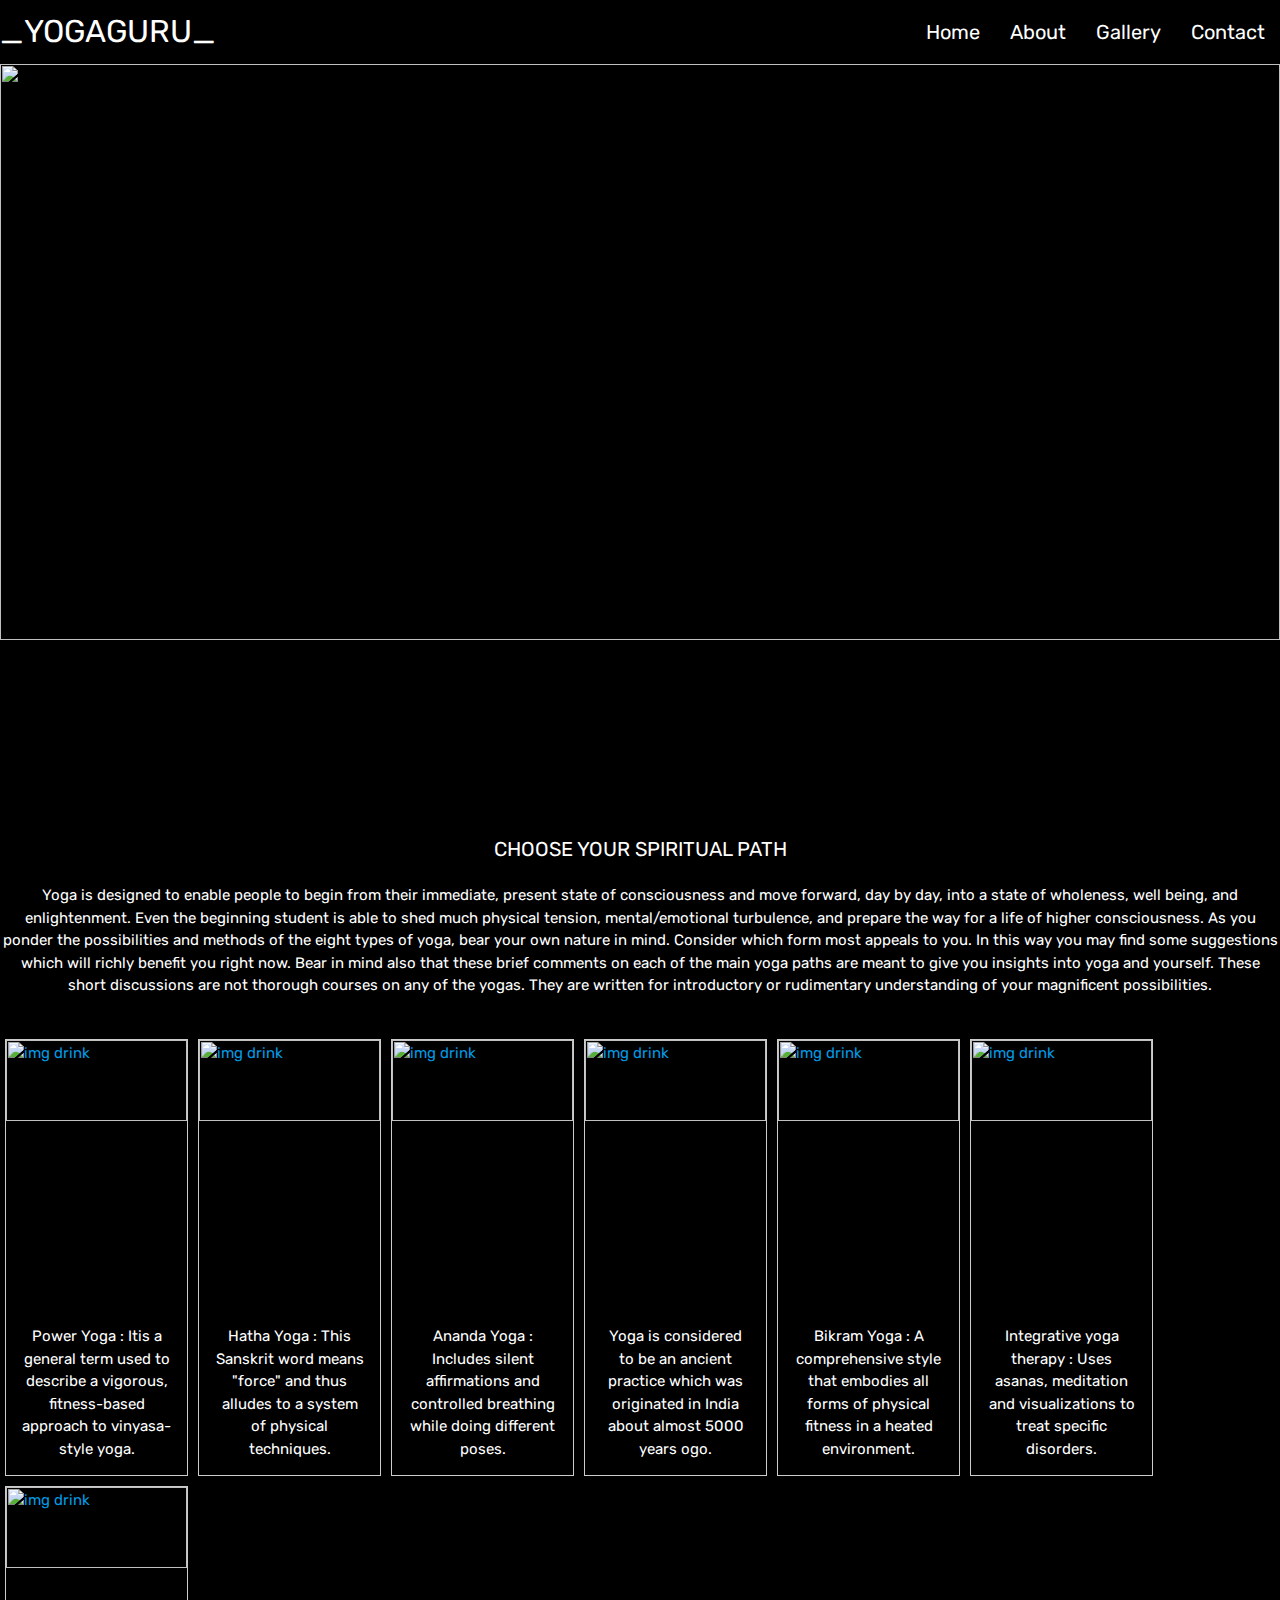
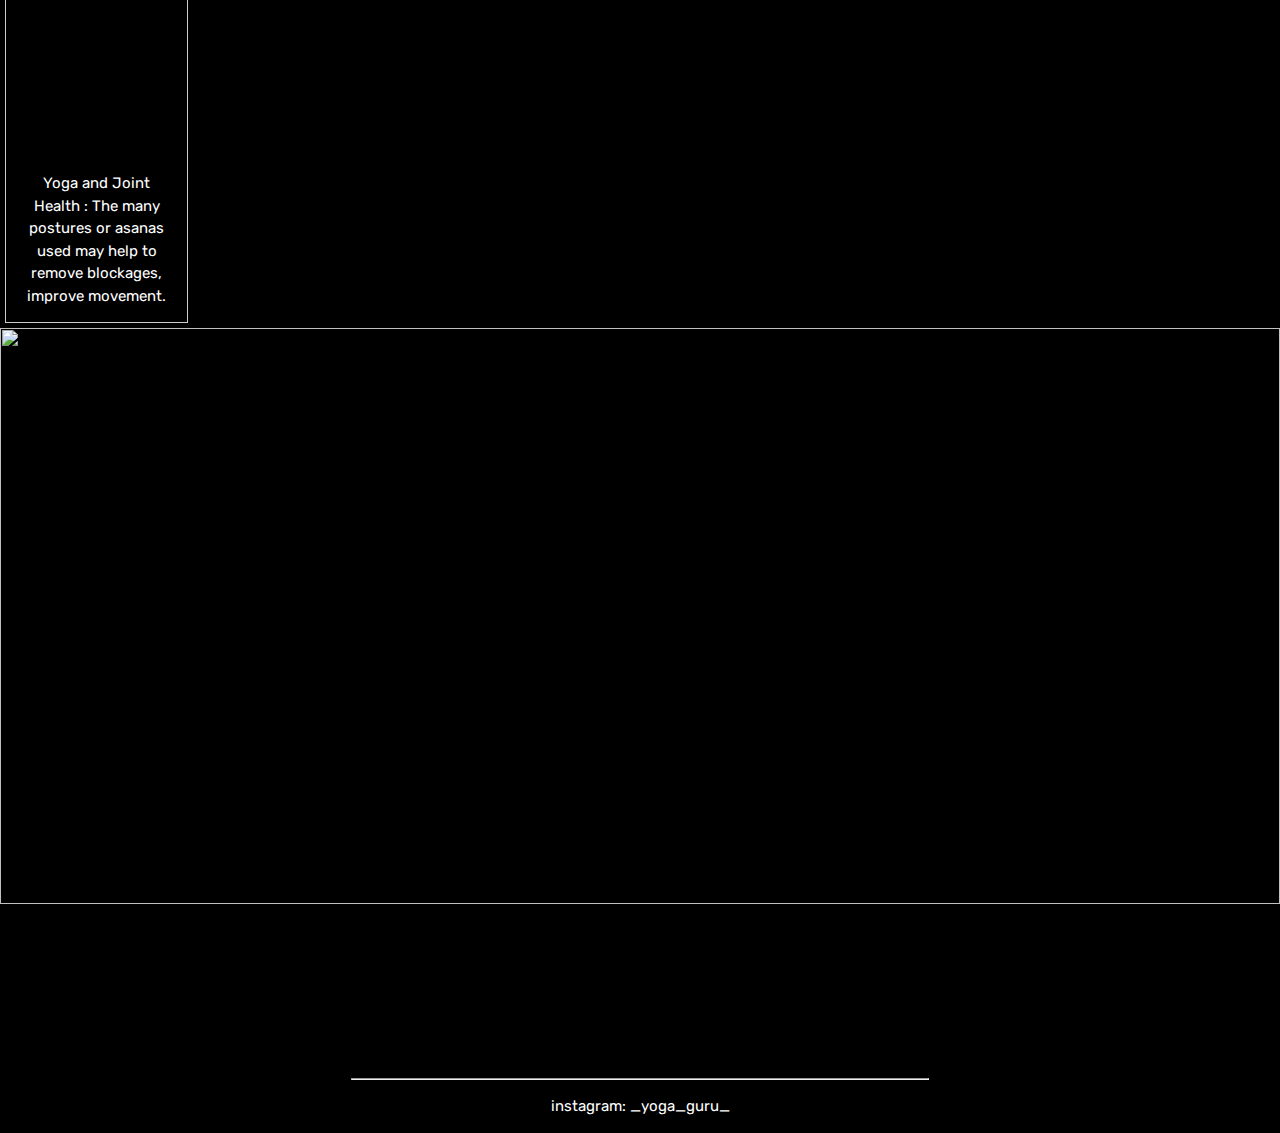
==== index.html @ 9f1b23d3 "Add files via upload" ====
<html lang="en">

<head>
    <meta charset="UTF-8">
    <meta name="viewport" content="width=device-width, initial-scale=1.0">
    <meta http-equiv="X-UA-Compatible" content="ie=edge">
    <link rel="stylesheet" href="https://cdnjs.cloudflare.com/ajax/libs/materialize/1.0.0/css/materialize.min.css">
    <!-- Compiled and minified JavaScript -->
    <script src="https://cdnjs.cloudflare.com/ajax/libs/materialize/1.0.0/js/materialize.min.js"></script>
    <link href="https://fonts.googleapis.com/icon?family=Material+Icons" rel="stylesheet">
    <link href="https://fonts.googleapis.com/css?family=Rubik&display=swap" rel="stylesheet">
    <title>HOME</title>
</head>
<style>
    body {
        background: black;
    }
    
    .imagebody {
        position: relative;
        text-align: center;
        color: black;
    }
    
    .centered {
        position: absolute;
        top: 30%;
        left: 50%;
        transform: translate(-50%, -50%);
        font-size: 50px;
    }
    
    .centered1 {
        position: absolute;
        top: 220%;
        left: 50%;
        transform: translate(-50%, -50%);
        font-size: 50px;
    }
    
    div.gallery {
        margin: 5px;
        border: 1px solid #ccc;
        float: left;
        width: 183px;
    }
    
    div.gallery:hover {
        border: 1px solid #777;
    }
    
    div.gallery img {
        width: 100%;
        height: 30%;
    }
    
    div.desc {
        padding: 15px;
        text-align: center;
        color: white;
    }
    
    div.contacts {
        text-align: center;
        color: white;
    }
</style>

<body style="font-family: 'Rubik', sans-serif;">
    <nav>
        <div class="nav-wrapper black">
            <a href="#" class="brand-logo" style="color: white;">_YOGAGURU_</a>
            <ul id="nav-mobile" class="right hide-on-med-and-down">
                <li><a href="Home.html" style="color: white; font-size: 20px;">Home</a></li>
                <li><a href="About.html " style=" color: white;font-size: 20px; ">About</a></li>
                <li><a href="Gallery.html" style="color: white;font-size: 20px;">Gallery</a>
                </li>
                <li>
                    <a href="Contact.html " style=" color: white; font-size: 20px;">Contact</a></li>
            </ul>
        </div>
    </nav>
    <div class="imagebody ">
        <img style="width: 100%;height: 80%; " src="https://images.pexels.com/photos/906097/pexels-photo-906097.jpeg?auto=compress&cs=tinysrgb&dpr=2&h=650&w=940" alt="yoga img ">
        <div class="centered"><b>|| Escape & Rejuvinate ||</b>
            <p style="font-size: 20px;">with a yoga retreat</p>
        </div>
    </div>
    <p style="color: white; font-size: 20px; text-align: center;"><br>CHOOSE YOUR SPIRITUAL PATH<br></p>
    <p style="color: white; font-size: 15px; text-align: center;">Yoga is designed to enable people to begin from their immediate, present state of consciousness and move forward, day by day, into a state of wholeness, well being, and enlightenment. Even the beginning student is able to shed much physical tension,
        mental/emotional turbulence, and prepare the way for a life of higher consciousness. As you ponder the possibilities and methods of the eight types of yoga, bear your own nature in mind. Consider which form most appeals to you. In this way you
        may find some suggestions which will richly benefit you right now. Bear in mind also that these brief comments on each of the main yoga paths are meant to give you insights into yoga and yourself. These short discussions are not thorough courses
        on any of the yogas. They are written for introductory or rudimentary understanding of your magnificent possibilities.<br><br></p>
    <div class="gallery">
        <a target="_blank">
            <img src="https://images.pexels.com/photos/1882005/pexels-photo-1882005.jpeg?auto=compress&cs=tinysrgb&dpr=2&h=650&w=940" alt="img drink" width="600" height="400">
        </a>
        <div class="desc">Power Yoga : Itis a general term used to describe a vigorous, fitness-based approach to vinyasa-style yoga.</div>
    </div>

    <div class="gallery">
        <a target="_blank">
            <img src="https://images.pexels.com/photos/68468/pexels-photo-68468.jpeg?auto=compress&cs=tinysrgb&dpr=2&h=650&w=940" alt="img drink" width="600" height="400">
        </a>
        <div class="desc">Hatha Yoga : This Sanskrit word means "force" and thus alludes to a system of physical techniques.</div>
    </div>

    <div class="gallery">
        <a target="_blank">
            <img src="https://images.pexels.com/photos/2121065/pexels-photo-2121065.jpeg?auto=compress&cs=tinysrgb&dpr=3&h=750&w=1260" alt="img drink" width="600" height="400">
        </a>
        <div class="desc">Ananda Yoga : Includes silent affirmations and controlled breathing while doing different poses.</div>
    </div>
    <div class="gallery">
        <a target="_blank">
            <img src="https://allindiaroundup.com/wp-content/uploads/2019/05/75b8ac4c4061e14d3b8385d7295c7244-international-day-of-yoga-poses.jpg" alt="img drink" width="600" height="400">
        </a>
        <div class="desc">Yoga is considered to be an ancient practice which was originated in India about almost 5000 years ogo.</div>
    </div>

    <div class="gallery">
        <a target="_blank">
            <img src="https://images.pexels.com/photos/3094215/pexels-photo-3094215.jpeg?auto=compress&cs=tinysrgb&dpr=2&h=650&w=940" alt="img drink" width="600" height="400">
        </a>
        <div class="desc">Bikram Yoga : A comprehensive style that embodies all forms of physical fitness in a heated environment.</div>
    </div>

    <div class="gallery">
        <a target="_blank">
            <img src="https://images.pexels.com/photos/3094222/pexels-photo-3094222.jpeg?auto=compress&cs=tinysrgb&dpr=2&h=650&w=940" alt="img drink" width="600" height="400">
        </a>
        <div class="desc">Integrative yoga therapy : Uses asanas, meditation and visualizations to treat specific disorders.</div>
    </div>
    <div class="gallery">
        <a target="_blank">
            <img src="https://images.pexels.com/photos/999250/pexels-photo-999250.jpeg?auto=compress&cs=tinysrgb&dpr=2&h=650&w=940" alt="img drink" width="600" height="400">
        </a>
        <div class="desc">Yoga and Joint Health : The many postures or asanas used may help to remove blockages, improve movement.</div>
    </div>
    <p style="color: black;"><br>yoga is real fun<br><br></p>
    <div class="imagebody1 ">
        <img style="width: 100%;height: 80%; " src="https://images.pexels.com/photos/3049223/pexels-photo-3049223.jpeg?auto=compress&cs=tinysrgb&dpr=3&h=750&w=1260" alt="yoga img ">
        <div class="centered1"><b>Happy Customer Reviews</b>
            <p style="font-size: 20px;text-align: center;">My 3-year-old son and I both had tremendous fun with Audrey during her Silly Hearts yoga classes. Audrey is an engaging, enthusiastic teacher who quickly connected with my shy son - she had him giggling and doing all manner of poses within
                a few minutes of his first class. -A.G. Denver CO

            </p>
        </div>
    </div>
    <br>
    <div class="contacts">
        <hr style="color: white;width: 45%;" align=center>
        <p>instagram: _yoga_guru_</p>
    </div>
</body>

</html>
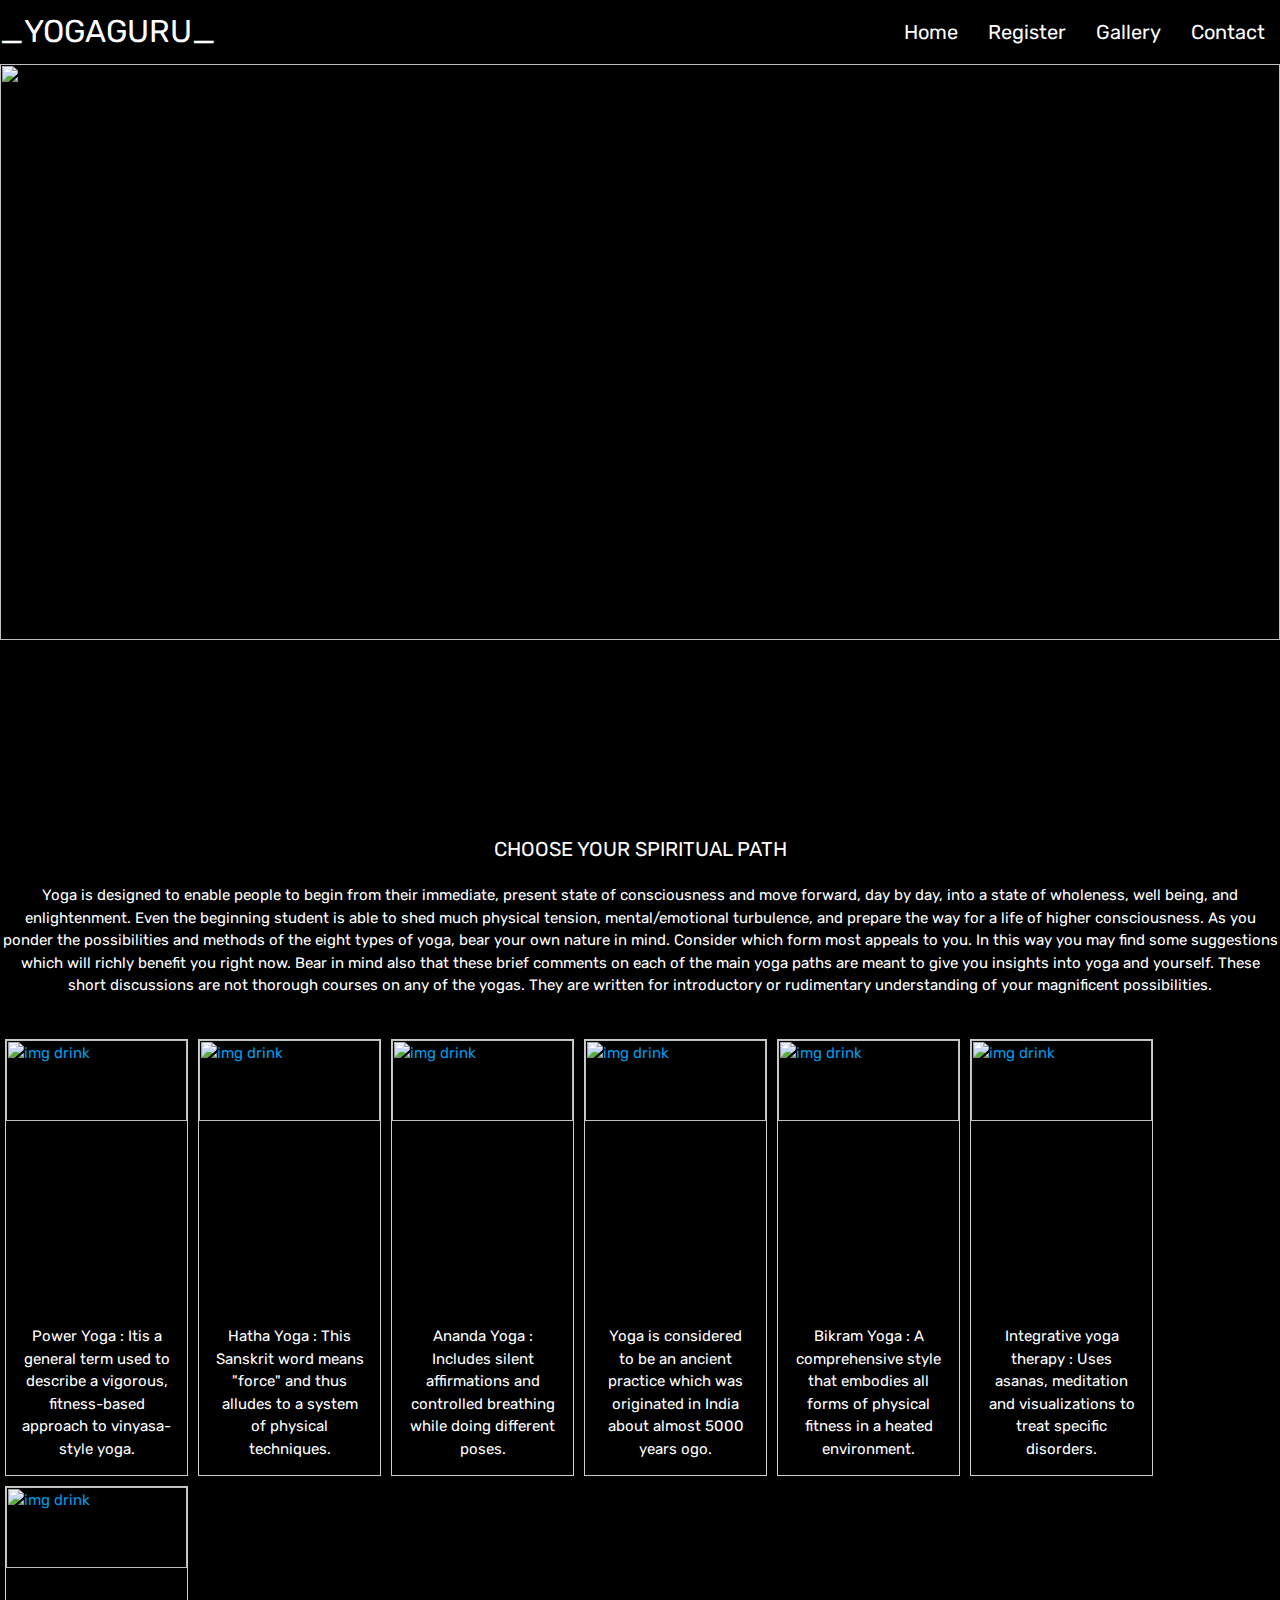
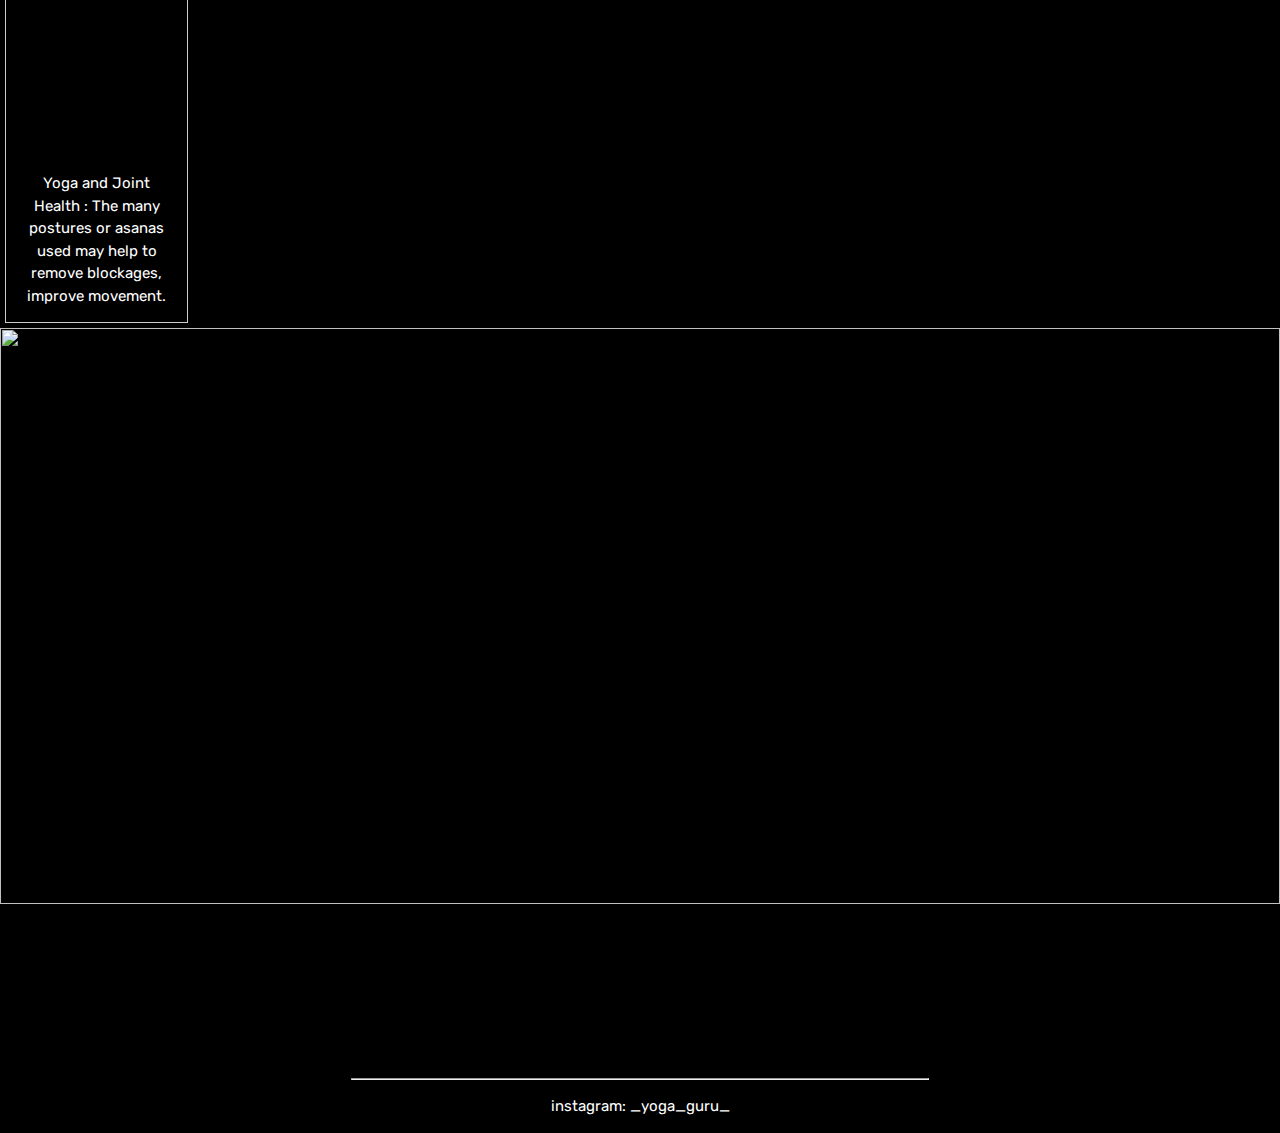
==== commit 6eafc122: "Update index.html" ====
--- a/index.html
+++ b/index.html
@@ -71,8 +71,8 @@
         <div class="nav-wrapper black">
             <a href="#" class="brand-logo" style="color: white;">_YOGAGURU_</a>
             <ul id="nav-mobile" class="right hide-on-med-and-down">
-                <li><a href="Home.html" style="color: white; font-size: 20px;">Home</a></li>
-                <li><a href="About.html " style=" color: white;font-size: 20px; ">About</a></li>
+                <li><a href="index.html" style="color: white; font-size: 20px;">Home</a></li>
+                <li><a href="Register.html " style=" color: white;font-size: 20px; ">Register</a></li>
                 <li><a href="Gallery.html" style="color: white;font-size: 20px;">Gallery</a>
                 </li>
                 <li>
@@ -154,4 +154,4 @@
     </div>
 </body>
 
-</html>+</html>
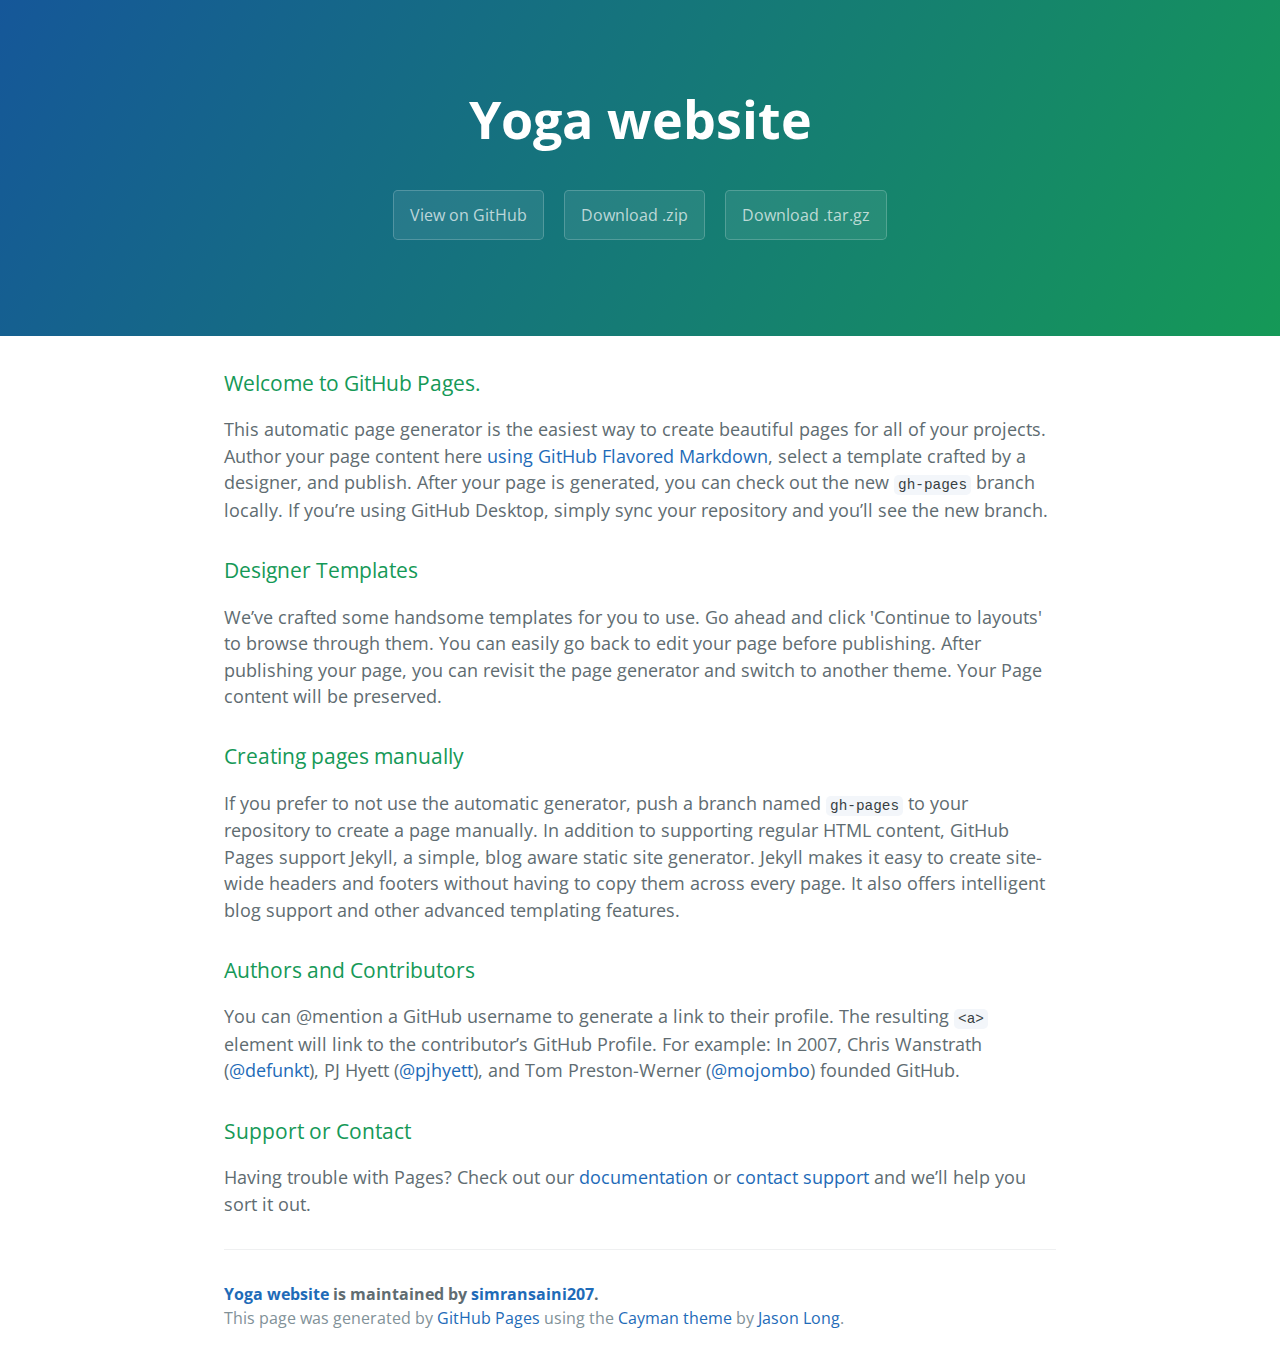
==== commit 8a0d91e9: "Create gh-pages branch via GitHub" ====
--- a/index.html
+++ b/index.html
@@ -1,157 +1,48 @@
-<html lang="en">
+<!DOCTYPE html>
+<html lang="en-us">
+  <head>
+    <meta charset="UTF-8">
+    <title>Yoga website by simransaini207</title>
+    <meta name="viewport" content="width=device-width, initial-scale=1">
+    <link rel="stylesheet" type="text/css" href="stylesheets/normalize.css" media="screen">
+    <link href='https://fonts.googleapis.com/css?family=Open+Sans:400,700' rel='stylesheet' type='text/css'>
+    <link rel="stylesheet" type="text/css" href="stylesheets/stylesheet.css" media="screen">
+    <link rel="stylesheet" type="text/css" href="stylesheets/github-light.css" media="screen">
+  </head>
+  <body>
+    <section class="page-header">
+      <h1 class="project-name">Yoga website</h1>
+      <h2 class="project-tagline"></h2>
+      <a href="https://github.com/simransaini207/Yoga_website" class="btn">View on GitHub</a>
+      <a href="https://github.com/simransaini207/Yoga_website/zipball/master" class="btn">Download .zip</a>
+      <a href="https://github.com/simransaini207/Yoga_website/tarball/master" class="btn">Download .tar.gz</a>
+    </section>
 
-<head>
-    <meta charset="UTF-8">
-    <meta name="viewport" content="width=device-width, initial-scale=1.0">
-    <meta http-equiv="X-UA-Compatible" content="ie=edge">
-    <link rel="stylesheet" href="https://cdnjs.cloudflare.com/ajax/libs/materialize/1.0.0/css/materialize.min.css">
-    <!-- Compiled and minified JavaScript -->
-    <script src="https://cdnjs.cloudflare.com/ajax/libs/materialize/1.0.0/js/materialize.min.js"></script>
-    <link href="https://fonts.googleapis.com/icon?family=Material+Icons" rel="stylesheet">
-    <link href="https://fonts.googleapis.com/css?family=Rubik&display=swap" rel="stylesheet">
-    <title>HOME</title>
-</head>
-<style>
-    body {
-        background: black;
-    }
-    
-    .imagebody {
-        position: relative;
-        text-align: center;
-        color: black;
-    }
-    
-    .centered {
-        position: absolute;
-        top: 30%;
-        left: 50%;
-        transform: translate(-50%, -50%);
-        font-size: 50px;
-    }
-    
-    .centered1 {
-        position: absolute;
-        top: 220%;
-        left: 50%;
-        transform: translate(-50%, -50%);
-        font-size: 50px;
-    }
-    
-    div.gallery {
-        margin: 5px;
-        border: 1px solid #ccc;
-        float: left;
-        width: 183px;
-    }
-    
-    div.gallery:hover {
-        border: 1px solid #777;
-    }
-    
-    div.gallery img {
-        width: 100%;
-        height: 30%;
-    }
-    
-    div.desc {
-        padding: 15px;
-        text-align: center;
-        color: white;
-    }
-    
-    div.contacts {
-        text-align: center;
-        color: white;
-    }
-</style>
+    <section class="main-content">
+      <h3>
+<a id="welcome-to-github-pages" class="anchor" href="#welcome-to-github-pages" aria-hidden="true"><span aria-hidden="true" class="octicon octicon-link"></span></a>Welcome to GitHub Pages.</h3>
+<p>This automatic page generator is the easiest way to create beautiful pages for all of your projects. Author your page content here <a href="https://guides.github.com/features/mastering-markdown/">using GitHub Flavored Markdown</a>, select a template crafted by a designer, and publish. After your page is generated, you can check out the new <code>gh-pages</code> branch locally. If you’re using GitHub Desktop, simply sync your repository and you’ll see the new branch.</p>
+<h3>
+<a id="designer-templates" class="anchor" href="#designer-templates" aria-hidden="true"><span aria-hidden="true" class="octicon octicon-link"></span></a>Designer Templates</h3>
+<p>We’ve crafted some handsome templates for you to use. Go ahead and click 'Continue to layouts' to browse through them. You can easily go back to edit your page before publishing. After publishing your page, you can revisit the page generator and switch to another theme. Your Page content will be preserved.</p>
+<h3>
+<a id="creating-pages-manually" class="anchor" href="#creating-pages-manually" aria-hidden="true"><span aria-hidden="true" class="octicon octicon-link"></span></a>Creating pages manually</h3>
+<p>If you prefer to not use the automatic generator, push a branch named <code>gh-pages</code> to your repository to create a page manually. In addition to supporting regular HTML content, GitHub Pages support Jekyll, a simple, blog aware static site generator. Jekyll makes it easy to create site-wide headers and footers without having to copy them across every page. It also offers intelligent blog support and other advanced templating features.</p>
+<h3>
+<a id="authors-and-contributors" class="anchor" href="#authors-and-contributors" aria-hidden="true"><span aria-hidden="true" class="octicon octicon-link"></span></a>Authors and Contributors</h3>
+<p>You can @mention a GitHub username to generate a link to their profile. The resulting <code>&lt;a&gt;</code> element will link to the contributor’s GitHub Profile. For example: In 2007, Chris Wanstrath (<a class="user-mention" data-hovercard-type="user" data-hovercard-url="/users/defunkt/hovercard" data-octo-click="hovercard-link-click" data-octo-dimensions="link_type:self" href="https://github.com/defunkt">@defunkt</a>), PJ Hyett (<a class="user-mention" data-hovercard-type="user" data-hovercard-url="/users/pjhyett/hovercard" data-octo-click="hovercard-link-click" data-octo-dimensions="link_type:self" href="https://github.com/pjhyett">@pjhyett</a>), and Tom Preston-Werner (<a class="user-mention" data-hovercard-type="user" data-hovercard-url="/users/mojombo/hovercard" data-octo-click="hovercard-link-click" data-octo-dimensions="link_type:self" href="https://github.com/mojombo">@mojombo</a>) founded GitHub.</p>
+<h3>
+<a id="support-or-contact" class="anchor" href="#support-or-contact" aria-hidden="true"><span aria-hidden="true" class="octicon octicon-link"></span></a>Support or Contact</h3>
+<p>Having trouble with Pages? Check out our <a href="https://help.github.com/pages">documentation</a> or <a href="https://github.com/contact">contact support</a> and we’ll help you sort it out.</p>
 
-<body style="font-family: 'Rubik', sans-serif;">
-    <nav>
-        <div class="nav-wrapper black">
-            <a href="#" class="brand-logo" style="color: white;">_YOGAGURU_</a>
-            <ul id="nav-mobile" class="right hide-on-med-and-down">
-                <li><a href="index.html" style="color: white; font-size: 20px;">Home</a></li>
-                <li><a href="Register.html " style=" color: white;font-size: 20px; ">Register</a></li>
-                <li><a href="Gallery.html" style="color: white;font-size: 20px;">Gallery</a>
-                </li>
-                <li>
-                    <a href="Contact.html " style=" color: white; font-size: 20px;">Contact</a></li>
-            </ul>
-        </div>
-    </nav>
-    <div class="imagebody ">
-        <img style="width: 100%;height: 80%; " src="https://images.pexels.com/photos/906097/pexels-photo-906097.jpeg?auto=compress&cs=tinysrgb&dpr=2&h=650&w=940" alt="yoga img ">
-        <div class="centered"><b>|| Escape & Rejuvinate ||</b>
-            <p style="font-size: 20px;">with a yoga retreat</p>
-        </div>
-    </div>
-    <p style="color: white; font-size: 20px; text-align: center;"><br>CHOOSE YOUR SPIRITUAL PATH<br></p>
-    <p style="color: white; font-size: 15px; text-align: center;">Yoga is designed to enable people to begin from their immediate, present state of consciousness and move forward, day by day, into a state of wholeness, well being, and enlightenment. Even the beginning student is able to shed much physical tension,
-        mental/emotional turbulence, and prepare the way for a life of higher consciousness. As you ponder the possibilities and methods of the eight types of yoga, bear your own nature in mind. Consider which form most appeals to you. In this way you
-        may find some suggestions which will richly benefit you right now. Bear in mind also that these brief comments on each of the main yoga paths are meant to give you insights into yoga and yourself. These short discussions are not thorough courses
-        on any of the yogas. They are written for introductory or rudimentary understanding of your magnificent possibilities.<br><br></p>
-    <div class="gallery">
-        <a target="_blank">
-            <img src="https://images.pexels.com/photos/1882005/pexels-photo-1882005.jpeg?auto=compress&cs=tinysrgb&dpr=2&h=650&w=940" alt="img drink" width="600" height="400">
-        </a>
-        <div class="desc">Power Yoga : Itis a general term used to describe a vigorous, fitness-based approach to vinyasa-style yoga.</div>
-    </div>
+      <footer class="site-footer">
+        <span class="site-footer-owner"><a href="https://github.com/simransaini207/Yoga_website">Yoga website</a> is maintained by <a href="https://github.com/simransaini207">simransaini207</a>.</span>
 
-    <div class="gallery">
-        <a target="_blank">
-            <img src="https://images.pexels.com/photos/68468/pexels-photo-68468.jpeg?auto=compress&cs=tinysrgb&dpr=2&h=650&w=940" alt="img drink" width="600" height="400">
-        </a>
-        <div class="desc">Hatha Yoga : This Sanskrit word means "force" and thus alludes to a system of physical techniques.</div>
-    </div>
+        <span class="site-footer-credits">This page was generated by <a href="https://pages.github.com">GitHub Pages</a> using the <a href="https://github.com/jasonlong/cayman-theme">Cayman theme</a> by <a href="https://twitter.com/jasonlong">Jason Long</a>.</span>
+      </footer>
 
-    <div class="gallery">
-        <a target="_blank">
-            <img src="https://images.pexels.com/photos/2121065/pexels-photo-2121065.jpeg?auto=compress&cs=tinysrgb&dpr=3&h=750&w=1260" alt="img drink" width="600" height="400">
-        </a>
-        <div class="desc">Ananda Yoga : Includes silent affirmations and controlled breathing while doing different poses.</div>
-    </div>
-    <div class="gallery">
-        <a target="_blank">
-            <img src="https://allindiaroundup.com/wp-content/uploads/2019/05/75b8ac4c4061e14d3b8385d7295c7244-international-day-of-yoga-poses.jpg" alt="img drink" width="600" height="400">
-        </a>
-        <div class="desc">Yoga is considered to be an ancient practice which was originated in India about almost 5000 years ogo.</div>
-    </div>
+    </section>
 
-    <div class="gallery">
-        <a target="_blank">
-            <img src="https://images.pexels.com/photos/3094215/pexels-photo-3094215.jpeg?auto=compress&cs=tinysrgb&dpr=2&h=650&w=940" alt="img drink" width="600" height="400">
-        </a>
-        <div class="desc">Bikram Yoga : A comprehensive style that embodies all forms of physical fitness in a heated environment.</div>
-    </div>
-
-    <div class="gallery">
-        <a target="_blank">
-            <img src="https://images.pexels.com/photos/3094222/pexels-photo-3094222.jpeg?auto=compress&cs=tinysrgb&dpr=2&h=650&w=940" alt="img drink" width="600" height="400">
-        </a>
-        <div class="desc">Integrative yoga therapy : Uses asanas, meditation and visualizations to treat specific disorders.</div>
-    </div>
-    <div class="gallery">
-        <a target="_blank">
-            <img src="https://images.pexels.com/photos/999250/pexels-photo-999250.jpeg?auto=compress&cs=tinysrgb&dpr=2&h=650&w=940" alt="img drink" width="600" height="400">
-        </a>
-        <div class="desc">Yoga and Joint Health : The many postures or asanas used may help to remove blockages, improve movement.</div>
-    </div>
-    <p style="color: black;"><br>yoga is real fun<br><br></p>
-    <div class="imagebody1 ">
-        <img style="width: 100%;height: 80%; " src="https://images.pexels.com/photos/3049223/pexels-photo-3049223.jpeg?auto=compress&cs=tinysrgb&dpr=3&h=750&w=1260" alt="yoga img ">
-        <div class="centered1"><b>Happy Customer Reviews</b>
-            <p style="font-size: 20px;text-align: center;">My 3-year-old son and I both had tremendous fun with Audrey during her Silly Hearts yoga classes. Audrey is an engaging, enthusiastic teacher who quickly connected with my shy son - she had him giggling and doing all manner of poses within
-                a few minutes of his first class. -A.G. Denver CO
-
-            </p>
-        </div>
-    </div>
-    <br>
-    <div class="contacts">
-        <hr style="color: white;width: 45%;" align=center>
-        <p>instagram: _yoga_guru_</p>
-    </div>
-</body>
-
+  
+  </body>
 </html>
--- a/stylesheets/stylesheet.css
+++ b/stylesheets/stylesheet.css
@@ -0,0 +1,245 @@
+* {
+  box-sizing: border-box; }
+
+body {
+  padding: 0;
+  margin: 0;
+  font-family: "Open Sans", "Helvetica Neue", Helvetica, Arial, sans-serif;
+  font-size: 16px;
+  line-height: 1.5;
+  color: #606c71; }
+
+a {
+  color: #1e6bb8;
+  text-decoration: none; }
+  a:hover {
+    text-decoration: underline; }
+
+.btn {
+  display: inline-block;
+  margin-bottom: 1rem;
+  color: rgba(255, 255, 255, 0.7);
+  background-color: rgba(255, 255, 255, 0.08);
+  border-color: rgba(255, 255, 255, 0.2);
+  border-style: solid;
+  border-width: 1px;
+  border-radius: 0.3rem;
+  transition: color 0.2s, background-color 0.2s, border-color 0.2s; }
+  .btn + .btn {
+    margin-left: 1rem; }
+
+.btn:hover {
+  color: rgba(255, 255, 255, 0.8);
+  text-decoration: none;
+  background-color: rgba(255, 255, 255, 0.2);
+  border-color: rgba(255, 255, 255, 0.3); }
+
+@media screen and (min-width: 64em) {
+  .btn {
+    padding: 0.75rem 1rem; } }
+
+@media screen and (min-width: 42em) and (max-width: 64em) {
+  .btn {
+    padding: 0.6rem 0.9rem;
+    font-size: 0.9rem; } }
+
+@media screen and (max-width: 42em) {
+  .btn {
+    display: block;
+    width: 100%;
+    padding: 0.75rem;
+    font-size: 0.9rem; }
+    .btn + .btn {
+      margin-top: 1rem;
+      margin-left: 0; } }
+
+.page-header {
+  color: #fff;
+  text-align: center;
+  background-color: #159957;
+  background-image: linear-gradient(120deg, #155799, #159957); }
+
+@media screen and (min-width: 64em) {
+  .page-header {
+    padding: 5rem 6rem; } }
+
+@media screen and (min-width: 42em) and (max-width: 64em) {
+  .page-header {
+    padding: 3rem 4rem; } }
+
+@media screen and (max-width: 42em) {
+  .page-header {
+    padding: 2rem 1rem; } }
+
+.project-name {
+  margin-top: 0;
+  margin-bottom: 0.1rem; }
+
+@media screen and (min-width: 64em) {
+  .project-name {
+    font-size: 3.25rem; } }
+
+@media screen and (min-width: 42em) and (max-width: 64em) {
+  .project-name {
+    font-size: 2.25rem; } }
+
+@media screen and (max-width: 42em) {
+  .project-name {
+    font-size: 1.75rem; } }
+
+.project-tagline {
+  margin-bottom: 2rem;
+  font-weight: normal;
+  opacity: 0.7; }
+
+@media screen and (min-width: 64em) {
+  .project-tagline {
+    font-size: 1.25rem; } }
+
+@media screen and (min-width: 42em) and (max-width: 64em) {
+  .project-tagline {
+    font-size: 1.15rem; } }
+
+@media screen and (max-width: 42em) {
+  .project-tagline {
+    font-size: 1rem; } }
+
+.main-content :first-child {
+  margin-top: 0; }
+.main-content img {
+  max-width: 100%; }
+.main-content h1, .main-content h2, .main-content h3, .main-content h4, .main-content h5, .main-content h6 {
+  margin-top: 2rem;
+  margin-bottom: 1rem;
+  font-weight: normal;
+  color: #159957; }
+.main-content p {
+  margin-bottom: 1em; }
+.main-content code {
+  padding: 2px 4px;
+  font-family: Consolas, "Liberation Mono", Menlo, Courier, monospace;
+  font-size: 0.9rem;
+  color: #383e41;
+  background-color: #f3f6fa;
+  border-radius: 0.3rem; }
+.main-content pre {
+  padding: 0.8rem;
+  margin-top: 0;
+  margin-bottom: 1rem;
+  font: 1rem Consolas, "Liberation Mono", Menlo, Courier, monospace;
+  color: #567482;
+  word-wrap: normal;
+  background-color: #f3f6fa;
+  border: solid 1px #dce6f0;
+  border-radius: 0.3rem; }
+  .main-content pre > code {
+    padding: 0;
+    margin: 0;
+    font-size: 0.9rem;
+    color: #567482;
+    word-break: normal;
+    white-space: pre;
+    background: transparent;
+    border: 0; }
+.main-content .highlight {
+  margin-bottom: 1rem; }
+  .main-content .highlight pre {
+    margin-bottom: 0;
+    word-break: normal; }
+.main-content .highlight pre, .main-content pre {
+  padding: 0.8rem;
+  overflow: auto;
+  font-size: 0.9rem;
+  line-height: 1.45;
+  border-radius: 0.3rem; }
+.main-content pre code, .main-content pre tt {
+  display: inline;
+  max-width: initial;
+  padding: 0;
+  margin: 0;
+  overflow: initial;
+  line-height: inherit;
+  word-wrap: normal;
+  background-color: transparent;
+  border: 0; }
+  .main-content pre code:before, .main-content pre code:after, .main-content pre tt:before, .main-content pre tt:after {
+    content: normal; }
+.main-content ul, .main-content ol {
+  margin-top: 0; }
+.main-content blockquote {
+  padding: 0 1rem;
+  margin-left: 0;
+  color: #819198;
+  border-left: 0.3rem solid #dce6f0; }
+  .main-content blockquote > :first-child {
+    margin-top: 0; }
+  .main-content blockquote > :last-child {
+    margin-bottom: 0; }
+.main-content table {
+  display: block;
+  width: 100%;
+  overflow: auto;
+  word-break: normal;
+  word-break: keep-all; }
+  .main-content table th {
+    font-weight: bold; }
+  .main-content table th, .main-content table td {
+    padding: 0.5rem 1rem;
+    border: 1px solid #e9ebec; }
+.main-content dl {
+  padding: 0; }
+  .main-content dl dt {
+    padding: 0;
+    margin-top: 1rem;
+    font-size: 1rem;
+    font-weight: bold; }
+  .main-content dl dd {
+    padding: 0;
+    margin-bottom: 1rem; }
+.main-content hr {
+  height: 2px;
+  padding: 0;
+  margin: 1rem 0;
+  background-color: #eff0f1;
+  border: 0; }
+
+@media screen and (min-width: 64em) {
+  .main-content {
+    max-width: 64rem;
+    padding: 2rem 6rem;
+    margin: 0 auto;
+    font-size: 1.1rem; } }
+
+@media screen and (min-width: 42em) and (max-width: 64em) {
+  .main-content {
+    padding: 2rem 4rem;
+    font-size: 1.1rem; } }
+
+@media screen and (max-width: 42em) {
+  .main-content {
+    padding: 2rem 1rem;
+    font-size: 1rem; } }
+
+.site-footer {
+  padding-top: 2rem;
+  margin-top: 2rem;
+  border-top: solid 1px #eff0f1; }
+
+.site-footer-owner {
+  display: block;
+  font-weight: bold; }
+
+.site-footer-credits {
+  color: #819198; }
+
+@media screen and (min-width: 64em) {
+  .site-footer {
+    font-size: 1rem; } }
+
+@media screen and (min-width: 42em) and (max-width: 64em) {
+  .site-footer {
+    font-size: 1rem; } }
+
+@media screen and (max-width: 42em) {
+  .site-footer {
+    font-size: 0.9rem; } }
--- a/stylesheets/github-light.css
+++ b/stylesheets/github-light.css
@@ -0,0 +1,130 @@
+/*!
+ * GitHub Light v0.4.1
+ * Copyright (c) 2012 - 2017 GitHub, Inc.
+ * Licensed under MIT (https://github.com/primer/github-syntax-theme-generator/blob/master/LICENSE)
+ */
+
+.pl-c /* comment, punctuation.definition.comment, string.comment */ {
+  color: #6a737d;
+}
+
+.pl-c1 /* constant, entity.name.constant, variable.other.constant, variable.language, support, meta.property-name, support.constant, support.variable, meta.module-reference, markup.raw, meta.diff.header, meta.output */,
+.pl-s .pl-v /* string variable */ {
+  color: #005cc5;
+}
+
+.pl-e /* entity */,
+.pl-en /* entity.name */ {
+  color: #6f42c1;
+}
+
+.pl-smi /* variable.parameter.function, storage.modifier.package, storage.modifier.import, storage.type.java, variable.other */,
+.pl-s .pl-s1 /* string source */ {
+  color: #24292e;
+}
+
+.pl-ent /* entity.name.tag, markup.quote */ {
+  color: #22863a;
+}
+
+.pl-k /* keyword, storage, storage.type */ {
+  color: #d73a49;
+}
+
+.pl-s /* string */,
+.pl-pds /* punctuation.definition.string, source.regexp, string.regexp.character-class */,
+.pl-s .pl-pse .pl-s1 /* string punctuation.section.embedded source */,
+.pl-sr /* string.regexp */,
+.pl-sr .pl-cce /* string.regexp constant.character.escape */,
+.pl-sr .pl-sre /* string.regexp source.ruby.embedded */,
+.pl-sr .pl-sra /* string.regexp string.regexp.arbitrary-repitition */ {
+  color: #032f62;
+}
+
+.pl-v /* variable */,
+.pl-smw /* sublimelinter.mark.warning */ {
+  color: #e36209;
+}
+
+.pl-bu /* invalid.broken, invalid.deprecated, invalid.unimplemented, message.error, brackethighlighter.unmatched, sublimelinter.mark.error */ {
+  color: #b31d28;
+}
+
+.pl-ii /* invalid.illegal */ {
+  color: #fafbfc;
+  background-color: #b31d28;
+}
+
+.pl-c2 /* carriage-return */ {
+  color: #fafbfc;
+  background-color: #d73a49;
+}
+
+.pl-c2::before /* carriage-return */ {
+  content: "^M";
+}
+
+.pl-sr .pl-cce /* string.regexp constant.character.escape */ {
+  font-weight: bold;
+  color: #22863a;
+}
+
+.pl-ml /* markup.list */ {
+  color: #735c0f;
+}
+
+.pl-mh /* markup.heading */,
+.pl-mh .pl-en /* markup.heading entity.name */,
+.pl-ms /* meta.separator */ {
+  font-weight: bold;
+  color: #005cc5;
+}
+
+.pl-mi /* markup.italic */ {
+  font-style: italic;
+  color: #24292e;
+}
+
+.pl-mb /* markup.bold */ {
+  font-weight: bold;
+  color: #24292e;
+}
+
+.pl-md /* markup.deleted, meta.diff.header.from-file, punctuation.definition.deleted */ {
+  color: #b31d28;
+  background-color: #ffeef0;
+}
+
+.pl-mi1 /* markup.inserted, meta.diff.header.to-file, punctuation.definition.inserted */ {
+  color: #22863a;
+  background-color: #f0fff4;
+}
+
+.pl-mc /* markup.changed, punctuation.definition.changed */ {
+  color: #e36209;
+  background-color: #ffebda;
+}
+
+.pl-mi2 /* markup.ignored, markup.untracked */ {
+  color: #f6f8fa;
+  background-color: #005cc5;
+}
+
+.pl-mdr /* meta.diff.range */ {
+  font-weight: bold;
+  color: #6f42c1;
+}
+
+.pl-ba /* brackethighlighter.tag, brackethighlighter.curly, brackethighlighter.round, brackethighlighter.square, brackethighlighter.angle, brackethighlighter.quote */ {
+  color: #586069;
+}
+
+.pl-sg /* sublimelinter.gutter-mark */ {
+  color: #959da5;
+}
+
+.pl-corl /* constant.other.reference.link, string.other.link */ {
+  text-decoration: underline;
+  color: #032f62;
+}
+
